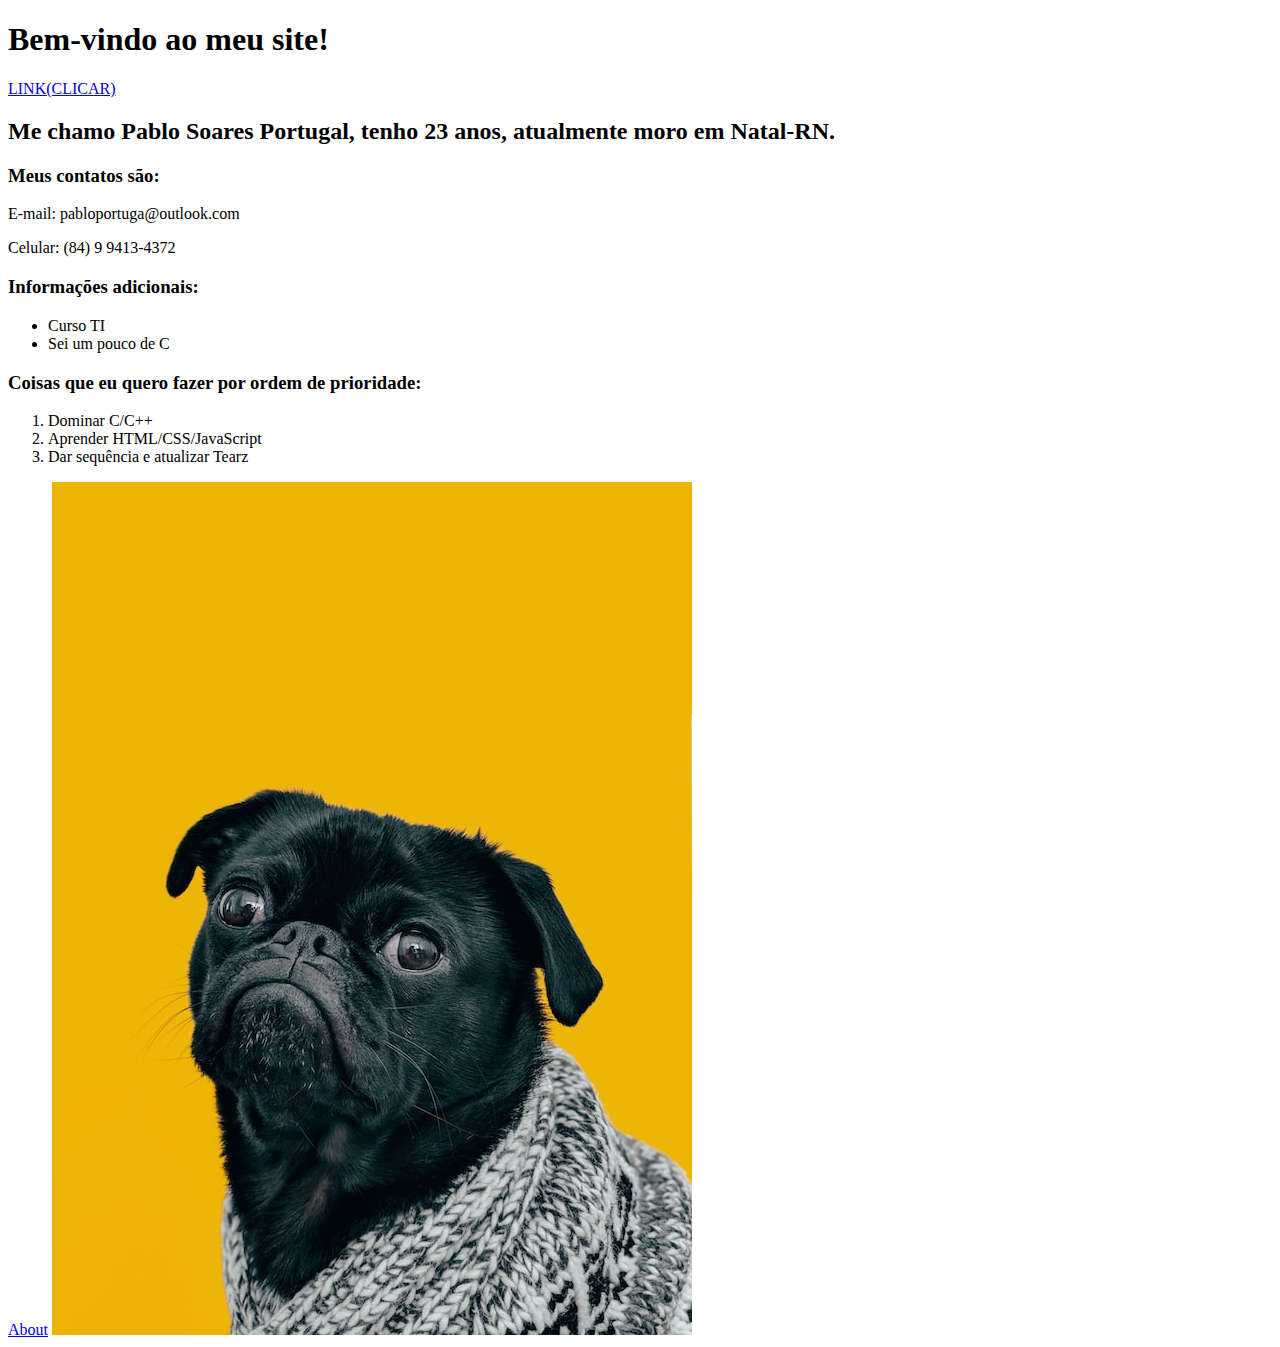
==== index.html @ 45087cca "finally something" ====
<!DOCTYPE html>
<html lang="en">
<head>
	<meta charset="utf-8">
	<meta name="viewport" content="width=device-width, initial-scale=1">
	<link rel="shortcut icon" href="images/letrap.ico"/>
	<title>Meu site</title>
</head>
<!--Comentário do código, não aparece no site! -->
<body>
	<!--Lembrar que pode usar <strong></strong> pra deixar em negrito e <em></em> pra deixar itálico. -->
	<h1>
		Bem-vindo ao meu site!
	</h1>
	<a href="https://www.theodinproject.com/about">LINK(CLICAR)</a>

	<h2>
		Me chamo Pablo Soares Portugal, tenho 23 anos, atualmente moro em Natal-RN.
	</h2>
	<h3>
		Meus contatos são:
	</h3>
	<p>
		E-mail: pabloportuga@outlook.com
	</p>
	<p>
		Celular: (84) 9 9413-4372				
	</p>
	<h3>Informações adicionais:</h3>
	<ul>
		<li>Curso TI</li>
		<li>Sei um pouco de C</li>
	</ul>
	<h3>Coisas que eu quero fazer por ordem de prioridade:</h3>
	<ol>
		<li>Dominar C/C++</li>
		<li>Aprender HTML/CSS/JavaScript</li>
		<li>Dar sequência e atualizar Tearz</li>
	</ol>
	<a href="paginas/about.html">About</a>
	<img src="images/dog.jpg">
</body>
</html>
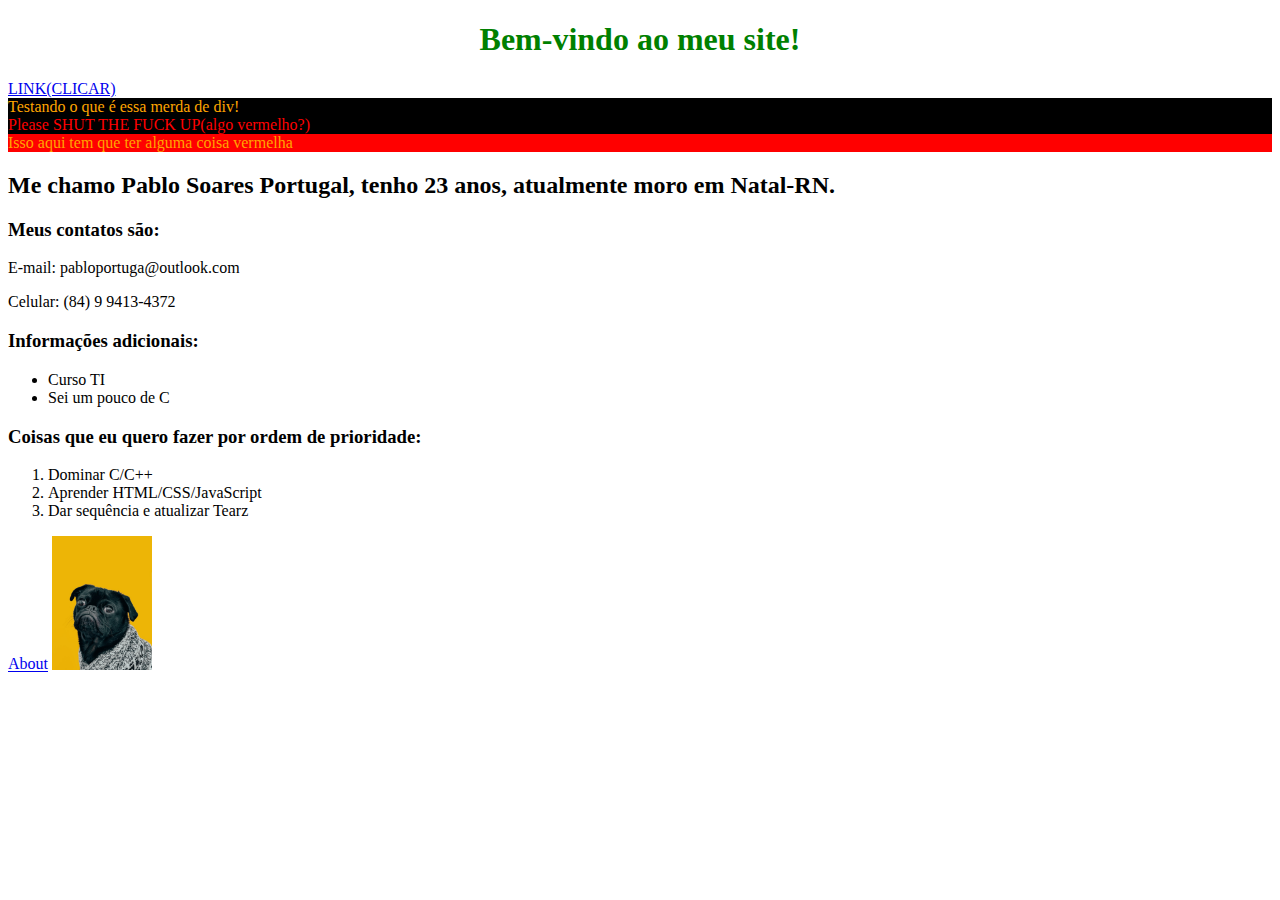
==== commit 919c1ea8: "adding css" ====
--- a/index.html
+++ b/index.html
@@ -4,7 +4,9 @@
 	<meta charset="utf-8">
 	<meta name="viewport" content="width=device-width, initial-scale=1">
 	<link rel="shortcut icon" href="images/letrap.ico"/>
-	<title>Meu site</title>
+	<link rel="stylesheet" href="style.css">
+	<title>Pablo Portugal</title>
+
 </head>
 <!--Comentário do código, não aparece no site! -->
 <body>
@@ -13,7 +15,12 @@
 		Bem-vindo ao meu site!
 	</h1>
 	<a href="https://www.theodinproject.com/about">LINK(CLICAR)</a>
-
+	
+	<div>Testando o que é essa merda de div!</div>
+	<div class="alert-text">
+		Please SHUT THE FUCK UP(algo vermelho?)
+	</div>
+	<div id="title">Isso aqui tem que ter alguma coisa vermelha</div>
 	<h2>
 		Me chamo Pablo Soares Portugal, tenho 23 anos, atualmente moro em Natal-RN.
 	</h2>
--- a/style.css
+++ b/style.css
@@ -0,0 +1,18 @@
+div {
+	color: orange;
+	background-color: black;
+}
+.alert-text{
+	color: red;
+}
+#title{
+	background-color: red;
+}
+h1{
+	text-align: center;
+	color: green;
+}
+img {
+	height: auto;
+	width: 100px;
+}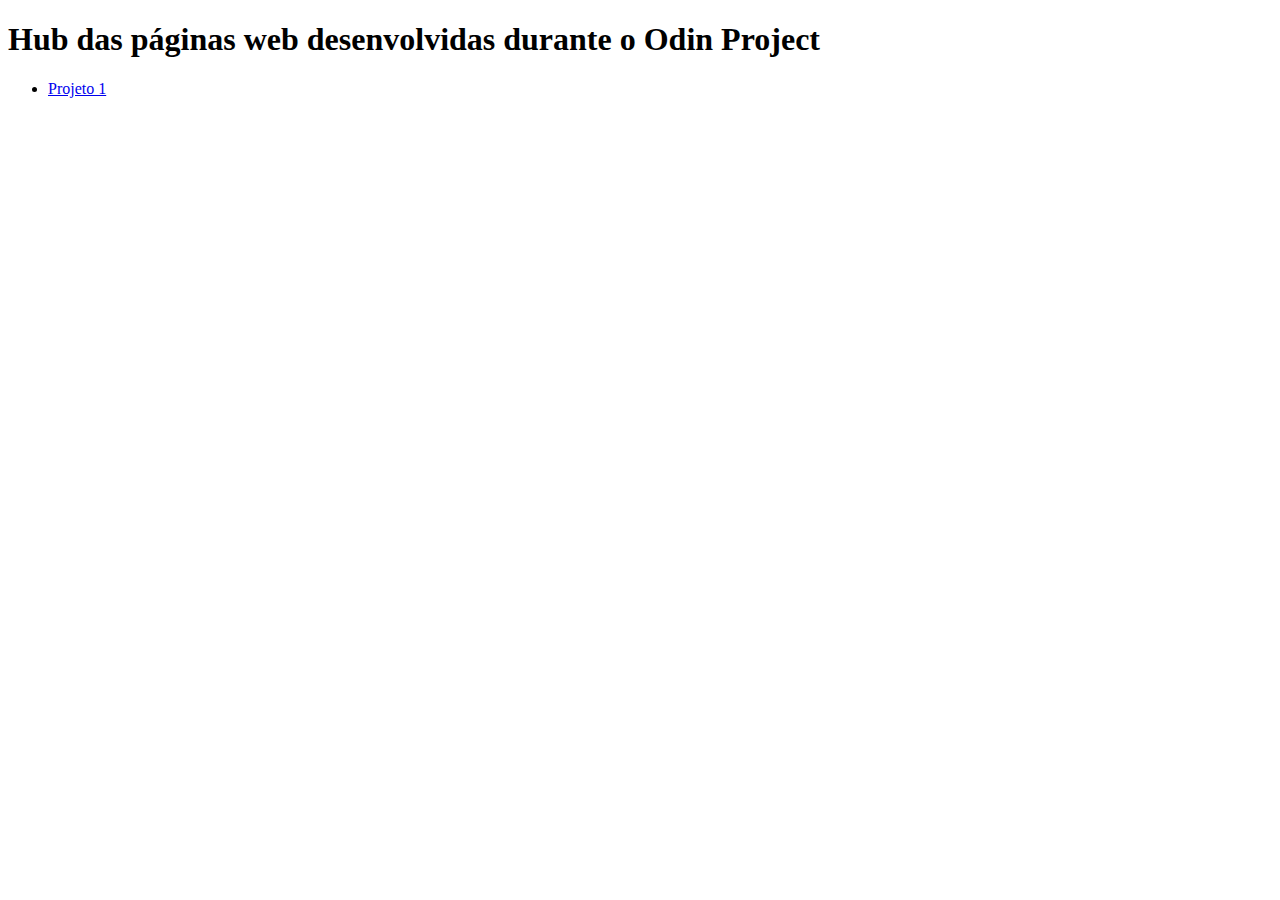
==== commit 3d22b0c0: "feat: hub" ====
--- a/index.html
+++ b/index.html
@@ -3,48 +3,16 @@
 <head>
 	<meta charset="utf-8">
 	<meta name="viewport" content="width=device-width, initial-scale=1">
-	<link rel="shortcut icon" href="images/letrap.ico"/>
 	<link rel="stylesheet" href="style.css">
 	<title>Pablo Portugal</title>
+</head>
+<body>
+	<h1>Hub das páginas web desenvolvidas durante o Odin Project</h1>
 
-</head>
-<!--Comentário do código, não aparece no site! -->
-<body>
-	<!--Lembrar que pode usar <strong></strong> pra deixar em negrito e <em></em> pra deixar itálico. -->
-	<h1>
-		Bem-vindo ao meu site!
-	</h1>
-	<a href="https://www.theodinproject.com/about">LINK(CLICAR)</a>
-	
-	<div>Testando o que é essa merda de div!</div>
-	<div class="alert-text">
-		Please SHUT THE FUCK UP(algo vermelho?)
-	</div>
-	<div id="title">Isso aqui tem que ter alguma coisa vermelha</div>
-	<h2>
-		Me chamo Pablo Soares Portugal, tenho 23 anos, atualmente moro em Natal-RN.
-	</h2>
-	<h3>
-		Meus contatos são:
-	</h3>
-	<p>
-		E-mail: pabloportuga@outlook.com
-	</p>
-	<p>
-		Celular: (84) 9 9413-4372				
-	</p>
-	<h3>Informações adicionais:</h3>
 	<ul>
-		<li>Curso TI</li>
-		<li>Sei um pouco de C</li>
+		<li>
+			<a href="/projeto1/index.html">Projeto 1</a>
+		</li>
 	</ul>
-	<h3>Coisas que eu quero fazer por ordem de prioridade:</h3>
-	<ol>
-		<li>Dominar C/C++</li>
-		<li>Aprender HTML/CSS/JavaScript</li>
-		<li>Dar sequência e atualizar Tearz</li>
-	</ol>
-	<a href="paginas/about.html">About</a>
-	<img src="images/dog.jpg">
 </body>
 </html>